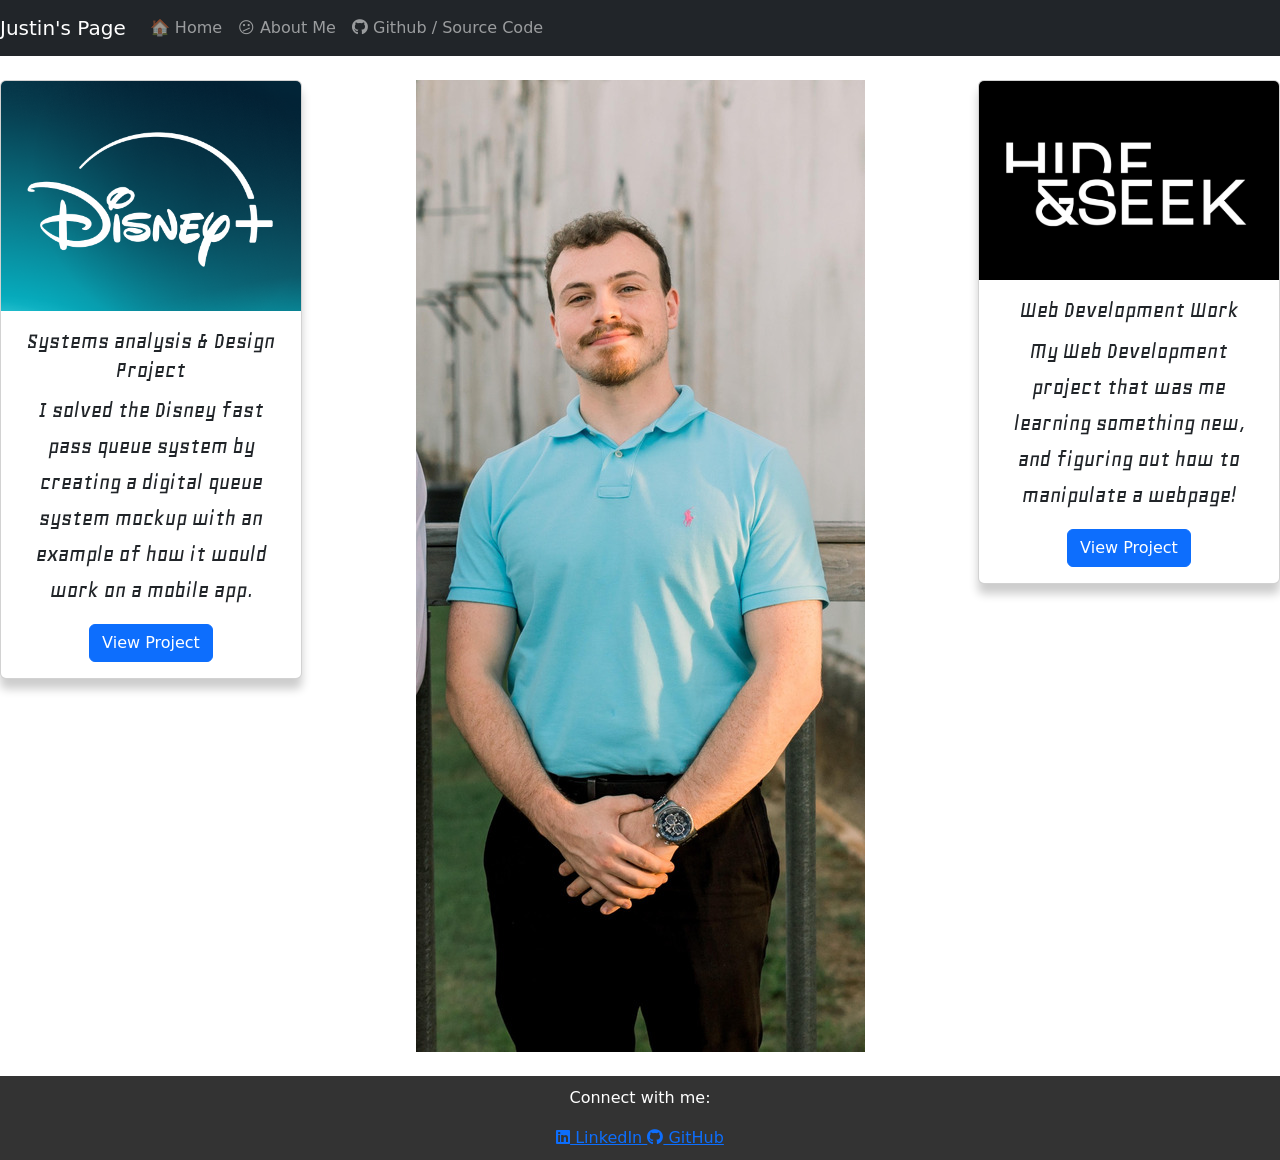
==== index.html @ ac4b7f91 "Update index.html" ====
<!DOCTYPE html>
<html lang="en">
<head>
    <meta charset="UTF-8">
    <meta name="viewport" content="width=device-width, initial-scale=1.0">
    <title>Justin Alkire</title>
    <link rel="stylesheet" href="https://cdnjs.cloudflare.com/ajax/libs/bootstrap/5.3.3/css/bootstrap.min.css">
    <link rel="stylesheet" href="https://cdnjs.cloudflare.com/ajax/libs/font-awesome/6.0.0-beta3/css/all.min.css">
    <link rel="stylesheet" href="/styles/style.css">
    <!--Google font links-->
    <link rel="preconnect" href="https://fonts.googleapis.com">
    <link rel="preconnect" href="https://fonts.gstatic.com" crossorigin>
    <link href="https://fonts.googleapis.com/css2?family=Geo:ital@0;1&display=swap" rel="stylesheet">
</head>
<body>
    <nav class="navbar navbar-expand-md navbar-dark sticky-top bg-dark">
        <a class="navbar-brand" href="#">Justin's Page</a>
        <button class="navbar-toggler" type="button" data-bs-toggle="collapse" data-bs-target="#navbarsExampleDefault" aria-controls="navbarsExampleDefault" aria-expanded="false" aria-label="Toggle navigation">
            <span class="navbar-toggler-icon"></span>
        </button>
        <div class="collapse navbar-collapse" id="navbarsExampleDefault">
            <ul class="navbar-nav mr-auto">
                <li class="nav-item active">
                    <a class="nav-link" href="index.html">🏠 Home</a>
                </li>
                <li class="nav-item">
                    <a class="nav-link" href="about.html" >😕 About Me</a>
                </li>
                <li class="nav-item">
                  <a class="nav-link" href="https://github.com/Justinalkire" target="_blank">
                      <i class="fab fa-github"></i> Github / Source Code
                  </a>
              </li>
            </ul>
        </div>
    </nav>

    <!-- 3 seperate rows created  25 / 50 / 25 screen split -->
    <div class="row mt-4">
        <div class="col-3">
            <!-- Project 1 Card -->
            <div class="card">
                <img src="./images/project1.png" class="card-img-top" alt="Disney Fastpass solution">
                <div class="card-body">
                    <h5 class="card-title geo-regular">Systems analysis & Design Project</h5>
                    <p class="card-text geo-regular">I solved the Disney fast pass queue system by creating a digital queue system mockup with an example of how it would work on a mobile app.</p>
                    <a href="https://www.figma.com/proto/492TnzEVAJgEreG1Ng4TOn/Group-5-App-Final?node-id=22-613&t=NBKXYGJSYGASbPUW-1" target="_blank" class="btn btn-primary">View Project</a>
                </div>
            </div>
        </div>
        <div class="col-6 text-center">
            <!-- Picture of a really cool dude -->
            <img src="./images/Justin.jpg" alt="Justin's Photo" class="img-fluid">
        </div>
        <div class="col-3">
            <!-- Project 2 Card -->
            <div class="card">
                <img src="./images/project2.png" class="card-img-top" alt="WIP Website Development stuff">
                <div class="card-body">
                    <h5 class="card-title geo-regular">Web Development Work</h5>
                    <p class="card-text geo-regular">My Web Development project that was me learning something new, and figuring out how to manipulate a webpage!</p>
                    <a href="https://justinalkire.github.io/redesigned-fiesta/" target="_blank" class="btn btn-primary">View Project</a>
                </div>
            </div>
        </div>
    </div>

    <footer class="text-center mt-4">
        <p>Connect with me:</p>
        <a href="https://www.linkedin.com/in/justin-alkire-302125161/" target="_blank">
            <i class="fab fa-linkedin"></i> LinkedIn
        </a>
        <a href="https://github.com/Justinalkire" target="_blank">
            <i class="fab fa-github"></i> GitHub
        </a>
    </footer>
    
    <script src="https://cdnjs.cloudflare.com/ajax/libs/jquery/3.7.1/jquery.min.js"></script>
    <script src="https://cdnjs.cloudflare.com/ajax/libs/bootstrap/5.3.3/js/bootstrap.bundle.min.js"></script>
    <script src="scripts/script.js"></script>
</body>
</html>
---- styles/style.css ----
footer {
    width: 100%;
    text-align: center;
    padding: 10px 0;
    background-color: #333;
    color: #fff;
    position: relative;
    bottom: 0;
    left: 0;
  }

div{
    text-align: center;
}


.geo-regular {
    font-family: "Geo", sans-serif;
    font-weight: 400;
    font-style: normal;
    font-size: 1.5rem;
}
  
  .geo-regular-italic {
    font-family: "Geo", sans-serif;
    font-weight: 400;
    font-style: italic;
}

h1 {
  color: white;
  text-shadow: 1px 1px 2px black, 0 0 25px blue, 0 0 5px darkblue;
}

ul.center li
{
 text-align: left;
 margin-left: 45%;
}

/* Box shadow req */
.card {
  box-shadow: 0 10px 10px 0 rgba(0, 0, 0, 0.2);
}

/* ensure no bullets for the list */
ol {
  list-style-type: none;
}
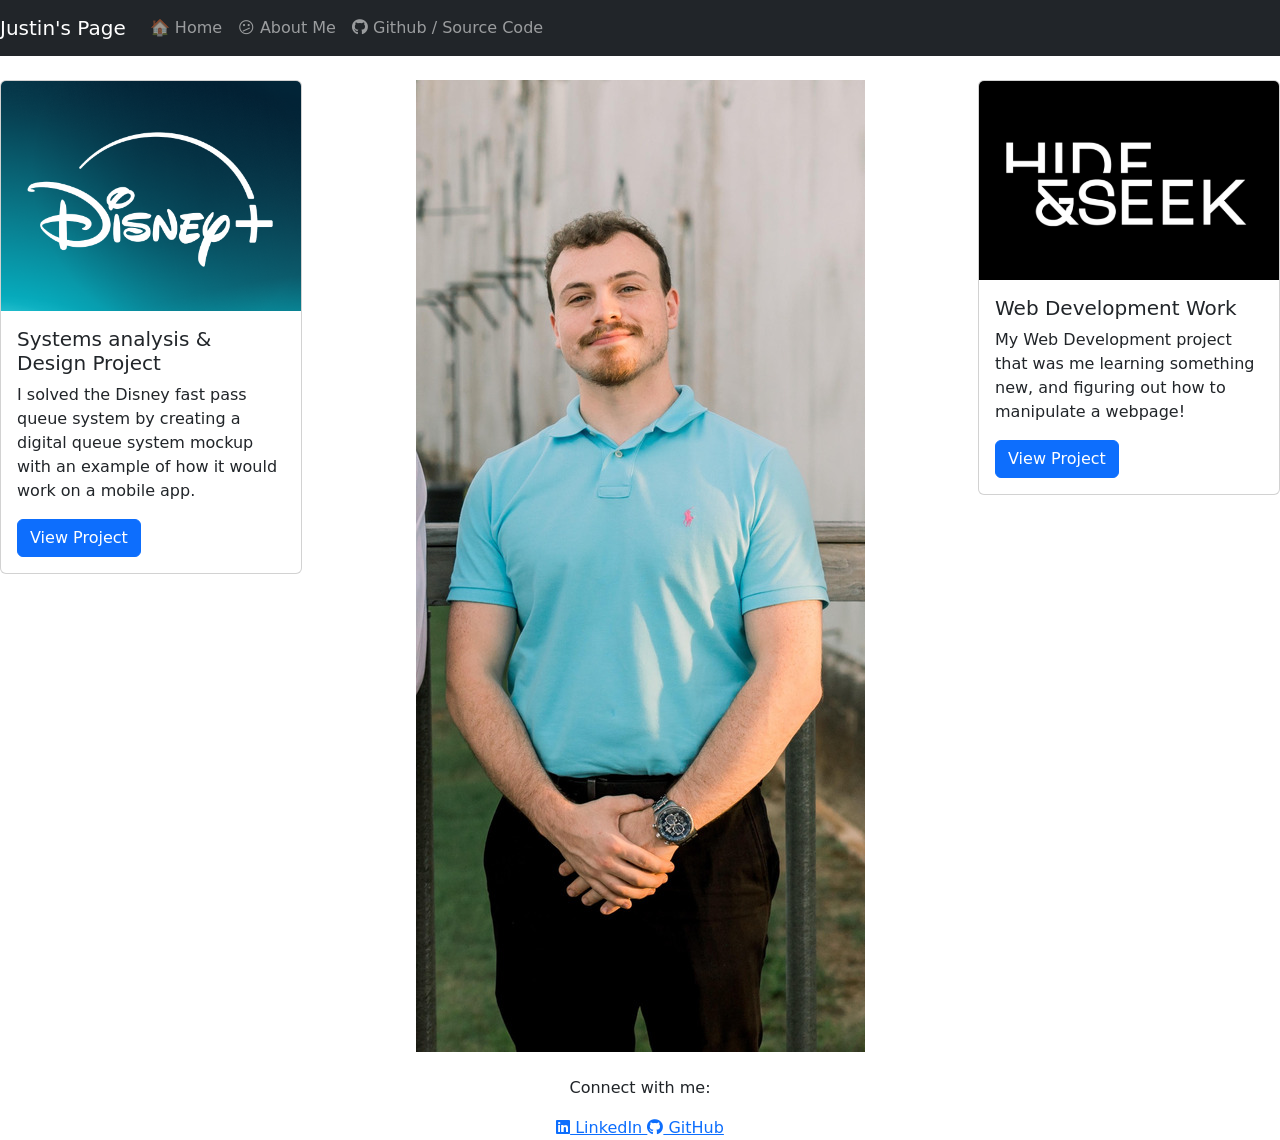
==== commit e3d84142: "Update index.html" ====
--- a/index.html
+++ b/index.html
@@ -6,7 +6,7 @@
     <title>Justin Alkire</title>
     <link rel="stylesheet" href="https://cdnjs.cloudflare.com/ajax/libs/bootstrap/5.3.3/css/bootstrap.min.css">
     <link rel="stylesheet" href="https://cdnjs.cloudflare.com/ajax/libs/font-awesome/6.0.0-beta3/css/all.min.css">
-    <link rel="stylesheet" href="/styles/style.css">
+    <link rel="stylesheet" href="style.css">
     <!--Google font links-->
     <link rel="preconnect" href="https://fonts.googleapis.com">
     <link rel="preconnect" href="https://fonts.gstatic.com" crossorigin>
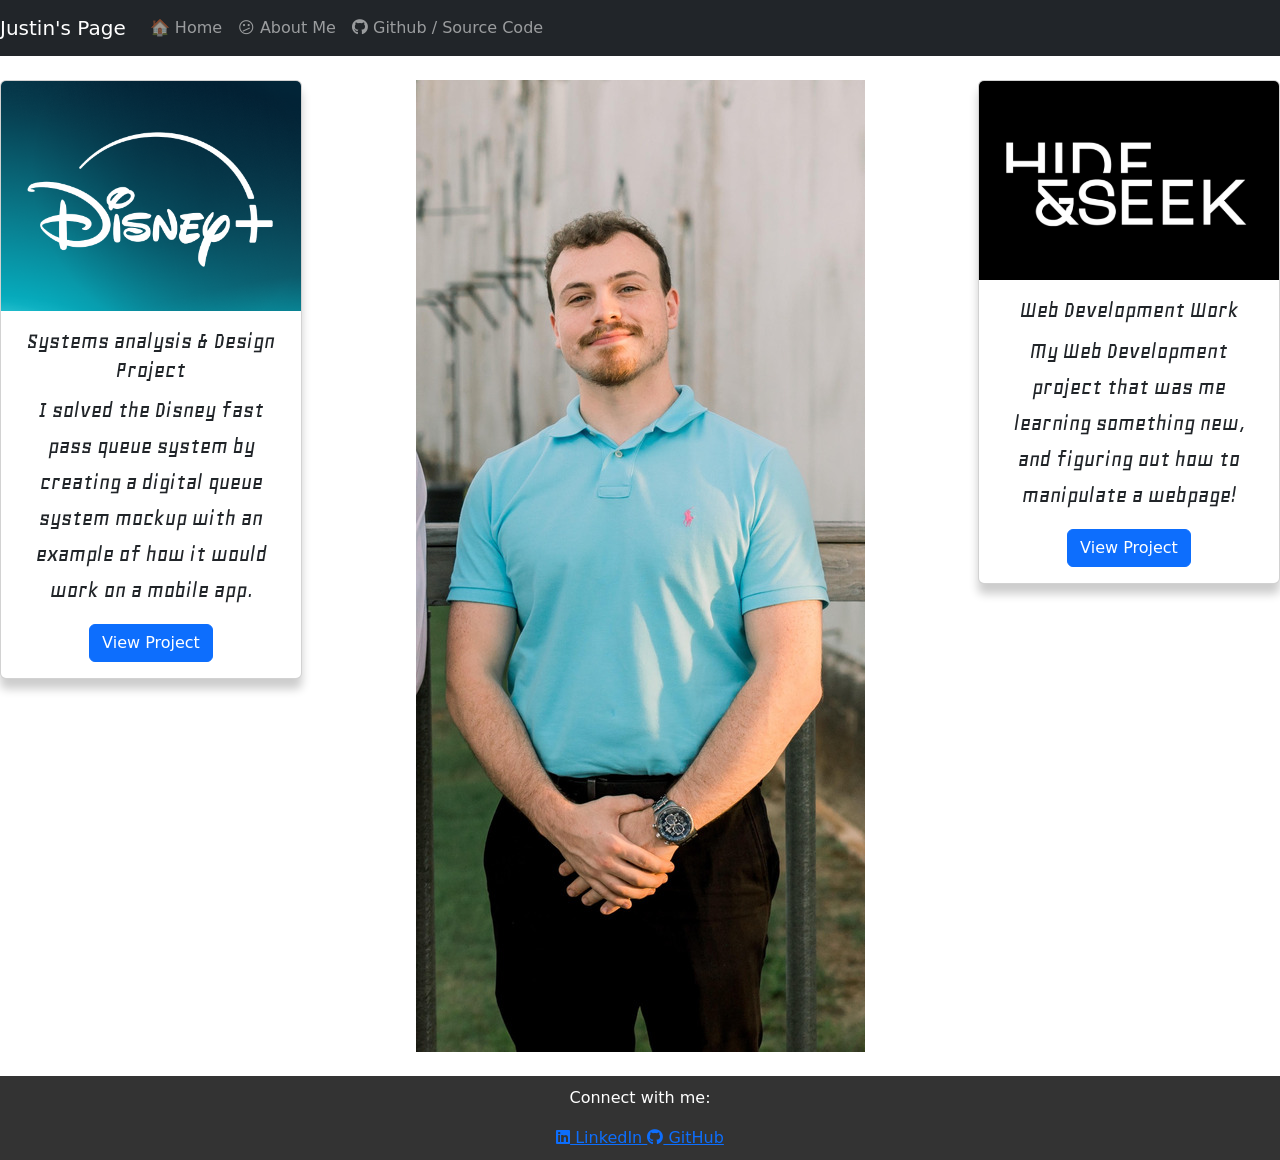
==== commit 949d5912: "Update index.html" ====
--- a/index.html
+++ b/index.html
@@ -6,7 +6,7 @@
     <title>Justin Alkire</title>
     <link rel="stylesheet" href="https://cdnjs.cloudflare.com/ajax/libs/bootstrap/5.3.3/css/bootstrap.min.css">
     <link rel="stylesheet" href="https://cdnjs.cloudflare.com/ajax/libs/font-awesome/6.0.0-beta3/css/all.min.css">
-    <link rel="stylesheet" href="style.css">
+    <link rel="stylesheet" href="/styles/style.css">
     <!--Google font links-->
     <link rel="preconnect" href="https://fonts.googleapis.com">
     <link rel="preconnect" href="https://fonts.gstatic.com" crossorigin>
--- a/styles/style.css
+++ b/styles/style.css
@@ -0,0 +1,50 @@
+ 
+footer {
+    width: 100%;
+    text-align: center;
+    padding: 10px 0;
+    background-color: #333;
+    color: #fff;
+    position: relative;
+    bottom: 0;
+    left: 0;
+  }
+
+div{
+    text-align: center;
+}
+
+
+.geo-regular {
+    font-family: "Geo", sans-serif;
+    font-weight: 400;
+    font-style: normal;
+    font-size: 1.5rem;
+}
+  
+  .geo-regular-italic {
+    font-family: "Geo", sans-serif;
+    font-weight: 400;
+    font-style: italic;
+}
+
+h1 {
+  color: white;
+  text-shadow: 1px 1px 2px black, 0 0 25px blue, 0 0 5px darkblue;
+}
+
+ul.center li
+{
+ text-align: left;
+ margin-left: 45%;
+}
+
+/* Box shadow req */
+.card {
+  box-shadow: 0 10px 10px 0 rgba(0, 0, 0, 0.2);
+}
+
+/* ensure no bullets for the list */
+ol {
+  list-style-type: none;
+}
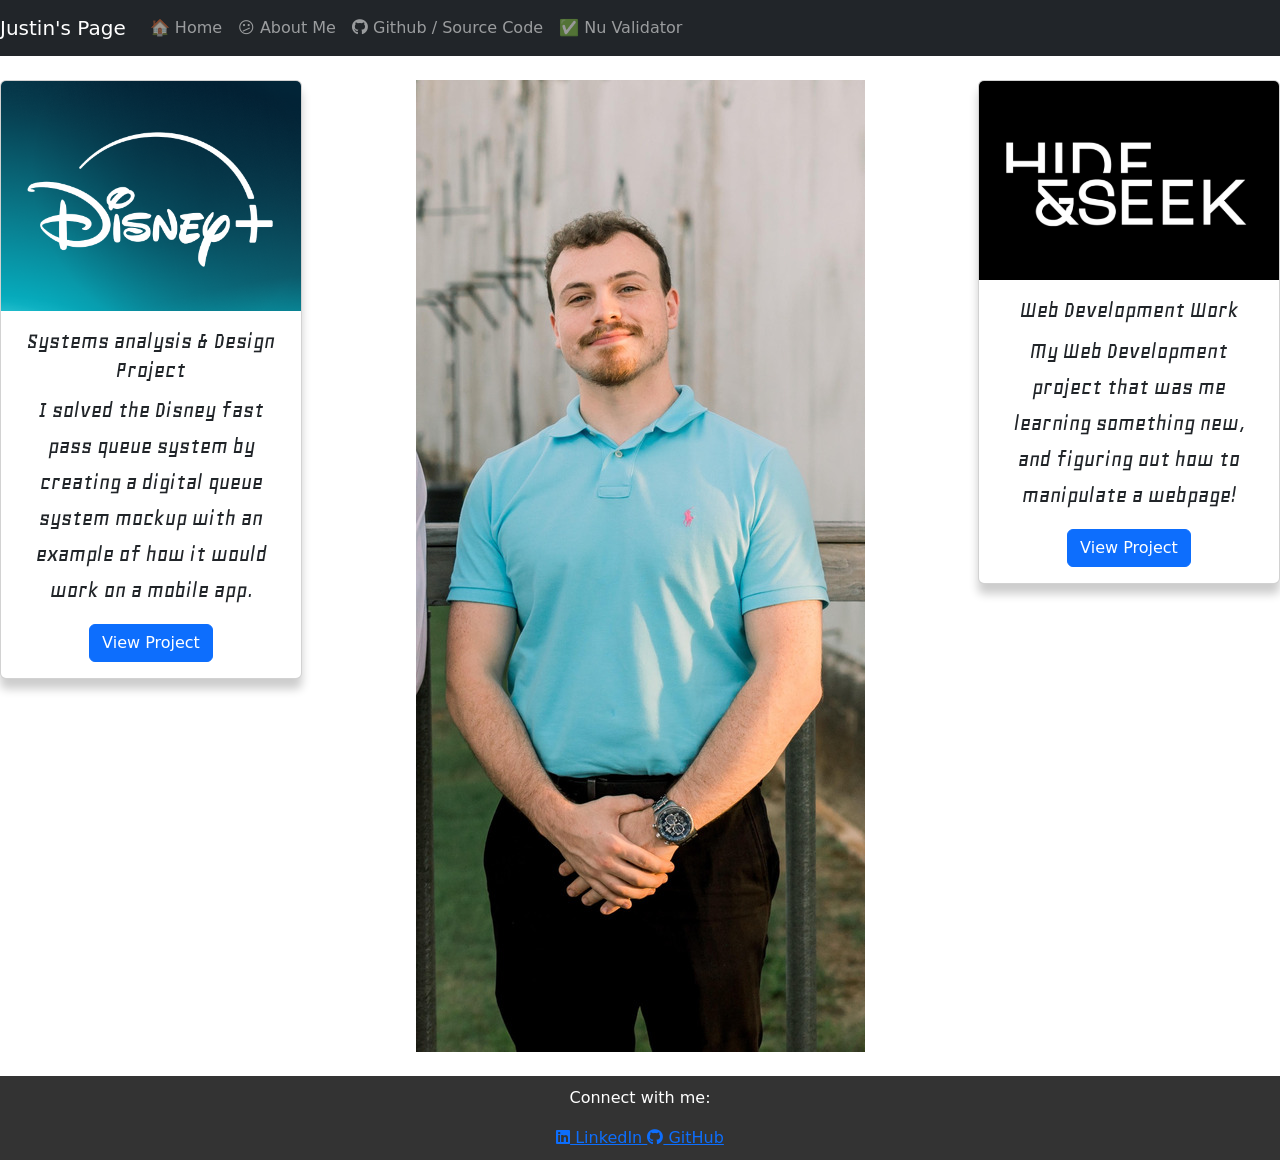
==== commit 3dcabe54: "Add files via upload" ====
--- a/index.html
+++ b/index.html
@@ -6,7 +6,7 @@
     <title>Justin Alkire</title>
     <link rel="stylesheet" href="https://cdnjs.cloudflare.com/ajax/libs/bootstrap/5.3.3/css/bootstrap.min.css">
     <link rel="stylesheet" href="https://cdnjs.cloudflare.com/ajax/libs/font-awesome/6.0.0-beta3/css/all.min.css">
-    <link rel="stylesheet" href="/styles/style.css">
+    <link rel="stylesheet" href="styles/style.css">
     <!--Google font links-->
     <link rel="preconnect" href="https://fonts.googleapis.com">
     <link rel="preconnect" href="https://fonts.gstatic.com" crossorigin>
@@ -24,12 +24,17 @@
                     <a class="nav-link" href="index.html">🏠 Home</a>
                 </li>
                 <li class="nav-item">
-                    <a class="nav-link" href="about.html" >😕 About Me</a>
+                    <a class="nav-link" href="pages/about.html" >😕 About Me</a>
                 </li>
                 <li class="nav-item">
                   <a class="nav-link" href="https://github.com/Justinalkire" target="_blank">
                       <i class="fab fa-github"></i> Github / Source Code
                   </a>
+              </li>
+              <li class="nav-item">
+                <a class="nav-link" href="https://validator.nu/?doc=https%3A%2F%2Fjustinalkire.github.io%2FJustinAlkire%2Findex.html" target="_blank">
+                    ✅ Nu Validator
+                </a>
               </li>
             </ul>
         </div>
